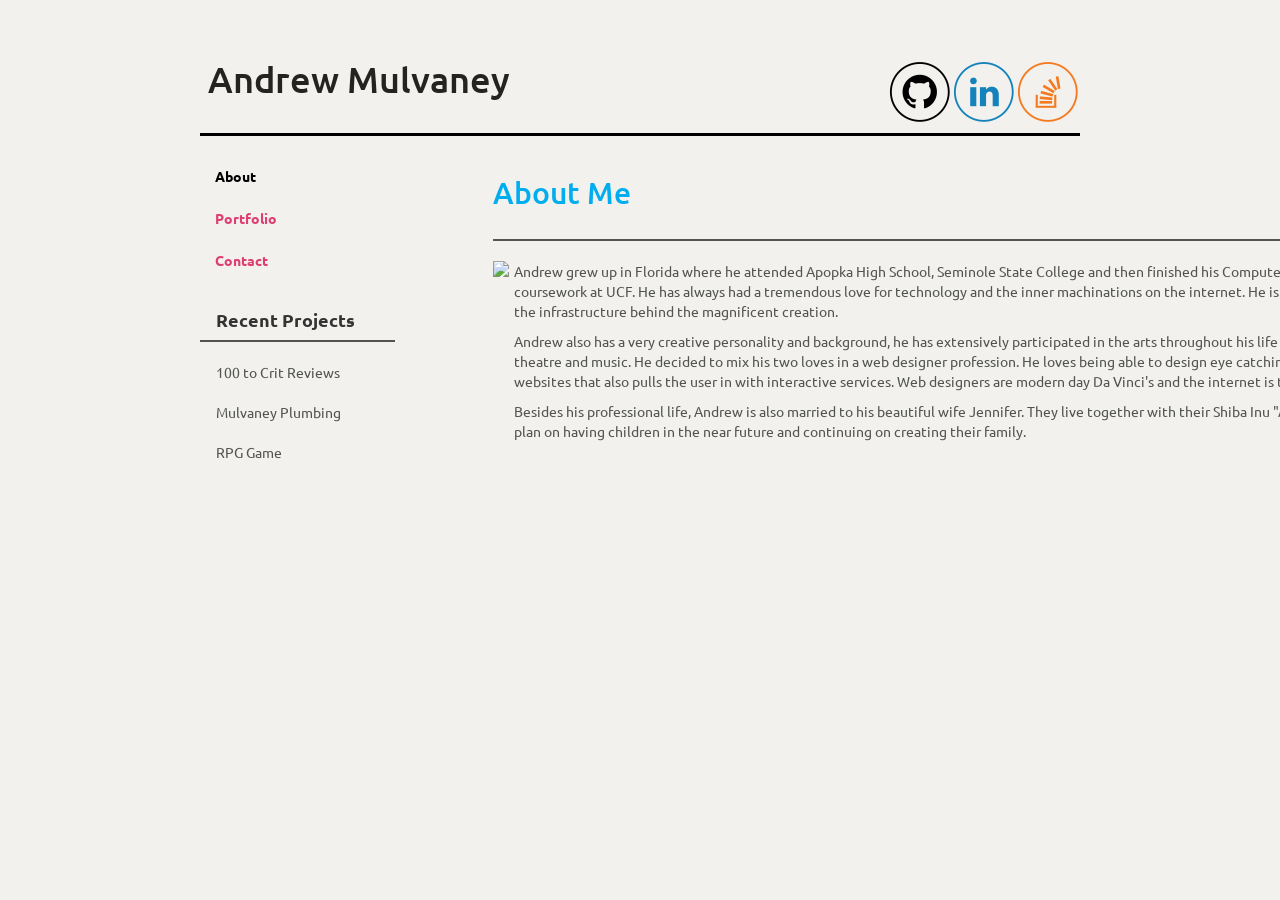
==== Bootstrap Portfolio/index.html @ 30fa821f "Bootstrap Port" ====
<!DOCTYPE html>

<html>

<head>

	<title>Mulvaney Portfolio</title>

	<!-- Bootstrap V 3.3.7 -->
	<link rel="stylesheet" href="https://maxcdn.bootstrapcdn.com/bootstrap/3.3.7/css/bootstrap.min.css" integrity="sha384-BVYiiSIFeK1dGmJRAkycuHAHRg32OmUcww7on3RYdg4Va+PmSTsz/K68vbdEjh4u" crossorigin="anonymous">

	<link href="https://fonts.googleapis.com/css?family=Ubuntu" rel="stylesheet">

	<link rel="stylesheet" type="text/css" href="style.css">

</head>

<body>

	<header>
		<div class="page-header">
			<div class="containter">
				<div class="row">
					<div class="col-md-12">
  						<h1 class="heading">&nbsp;Andrew Mulvaney
  					
						<!-- Stackoverflow Icon and Link -->
  						<a href="https://stackoverflow.com/users/8904124/ajmulv9878"><img height="64px" src="images/stackoverflow.png" align="right"></a>


  						<!-- LinkedIn Icon and Link -->
  						<a href="https://www.linkedin.com/in/ajmulv/"><img height="64px" src="images/linkedin.png" align="right"></a>

  						<!-- Github Icon and Link -->
  						<a href="https://github.com/AJMulv9878"><img height="64px" src="images/github.png" align="right"></a>
  						</h1>
  					</div>
  				</div>
  			</div>
  		</div>
  	</header>

  	<div class="container">
  		<div class="row">
  			<div class="col-md-2">
  				<div class="row">
  					<!-- Nav Column on left of screen -->
  					<nav>
  						<ul class="nav nav-pills nav-stacked">
 							<li role="presentation"><a href="index.html" id="current">About</a></li>
 							<li role="presentation"><a href="portfolio.html" id="inactive">Portfolio</a></li>
 							<li role="presentation"><a href="contact.html" id="inactive">Contact</a></li>
						</ul>
					</nav>
				</div>

				<br>

				<div class="row" id="Recent">
					<h4>Recent Projects</h4>
					<div id="tester">&nbsp;</div>
					<ul id="projectList">
						<li><a href="#" class="lifont">100 to Crit Reviews</a></li>
						<br>
						<li><a href="#" class="lifont">Mulvaney Plumbing</a></li>
						<br>
						<li><a href="#" class="lifont">RPG Game</a></li>
					</ul>
				</div>
			</div>

			<div class="col-md-1"></div>

			<div class="col-md-9" id="test">
				<div class="row">
					<!--<div class="col-md-3" align=>-->
						<h2>About Me</h2>
					<!--</div>-->
				</div>

				

				<br>
				
				<div class ="row" id="body">
				
				<div id="tester">&nbsp;</div>

					<img src="images/AMJS.jpg" id="personal">

					<p>Andrew grew up in Florida where he attended Apopka High School, Seminole State College and then finished his Computer Science coursework at UCF. He has always had a tremendous love for technology and the inner machinations on the internet. He is fascinated by the infrastructure behind the magnificent creation.</p>

      				<p>Andrew also has a very creative personality and background, he has extensively participated in the arts throughout his life including theatre and music. He decided to mix his two loves in a web designer profession. He loves being able to design eye catching modern websites that also pulls the user in with interactive services. Web designers are modern day Da Vinci's and the internet is their Louvre.</p>

    				<p>Besides his professional life, Andrew is also married to his beautiful wife Jennifer. They live together with their Shiba Inu "Ares", they plan on having children in the near future and continuing on creating their family.</p>
					
				</div>
			</div>
		</div>
	</div>

</body>

</html>
---- Bootstrap Portfolio/style.css ----
body {
	margin-left: 200px;
	margin-right: 200px;
	min-width: 640px;
	background-color: #f2f1ed;
	font-family: 'Ubuntu', sans-serif;
}

#current {
	color: black;
	font-weight: 600;
}

#projectList {
	list-style: none;
	padding: 0;
	background-color: ;
	padding-left: 16px;
	color: #525453;

}


#message {
	height: 150px;
	width: 150px;
}

.page-header {
	border-bottom: 3px solid black;
	color: #242321;
}

#tester {
	border-top: 2px solid #525453;
}

p {
	color: #525453;
}

h2 {
	color: #00adef;
}

.index-pic {
	float: left;
	padding-right: 10px;
}

#inactive {
	color: #dd3e74;
	font-weight: bold;
}

#port2 {
	color: #525453;
}

#port1 {
	color: #525453;
}

.btn-primary {
	background-color: #dd3e74;
	border-color: #dd3e74;
}

form {
	color: #525453;
}

h4 {
	padding-left: 16px;
	font-weight: bold;	
}

.lifont {
	color: #525453;
}

#personal {
	height: 200px;
	float: left;
	padding-right: 5px;
}
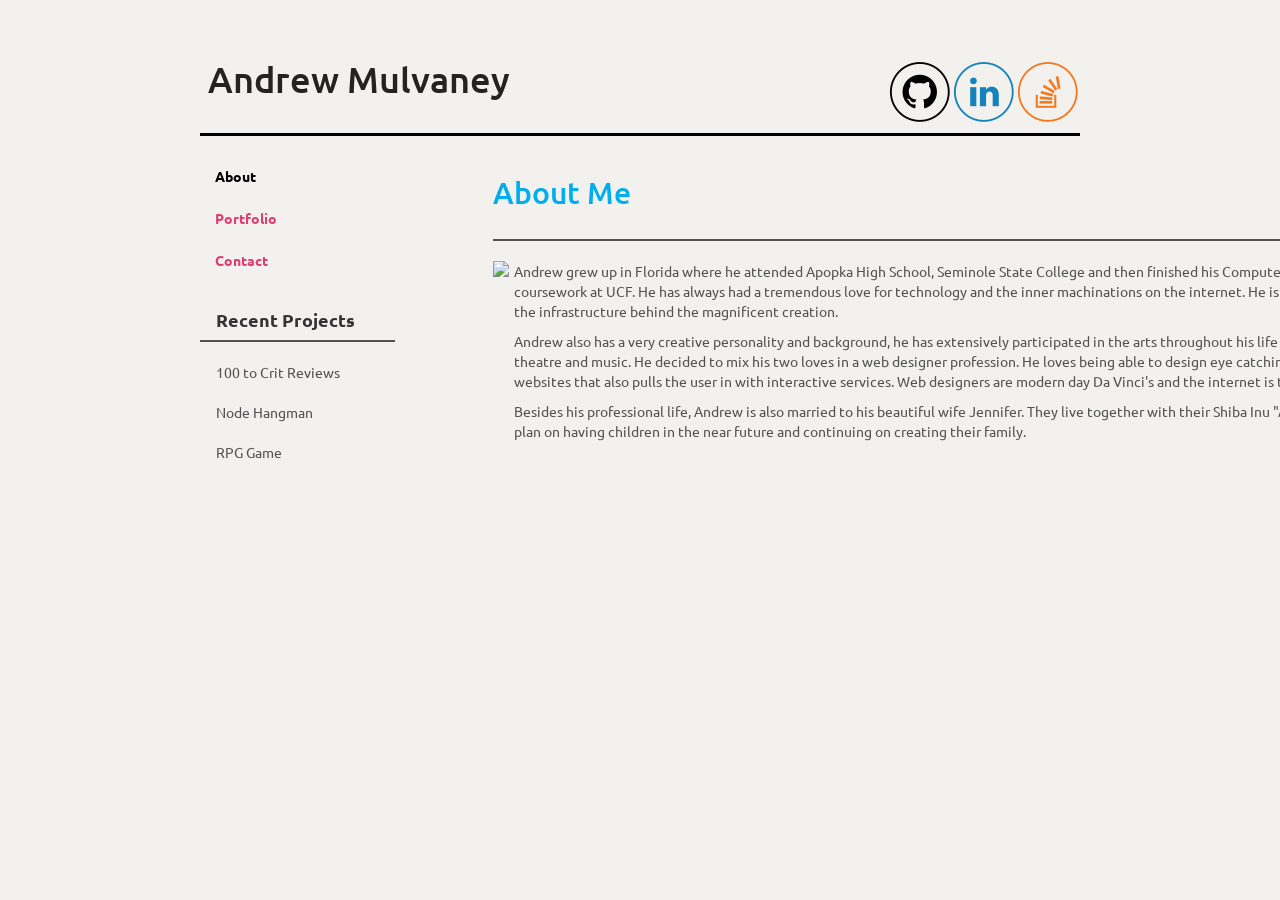
==== commit 5c53ba66: "added node hangman to portfolio" ====
--- a/Bootstrap Portfolio/index.html
+++ b/Bootstrap Portfolio/index.html
@@ -62,7 +62,7 @@
 					<ul id="projectList">
 						<li><a href="#" class="lifont">100 to Crit Reviews</a></li>
 						<br>
-						<li><a href="#" class="lifont">Mulvaney Plumbing</a></li>
+						<li><a href="https://github.com/AJMulv9878/node_hangman" class="lifont">Node Hangman</a></li>
 						<br>
 						<li><a href="#" class="lifont">RPG Game</a></li>
 					</ul>
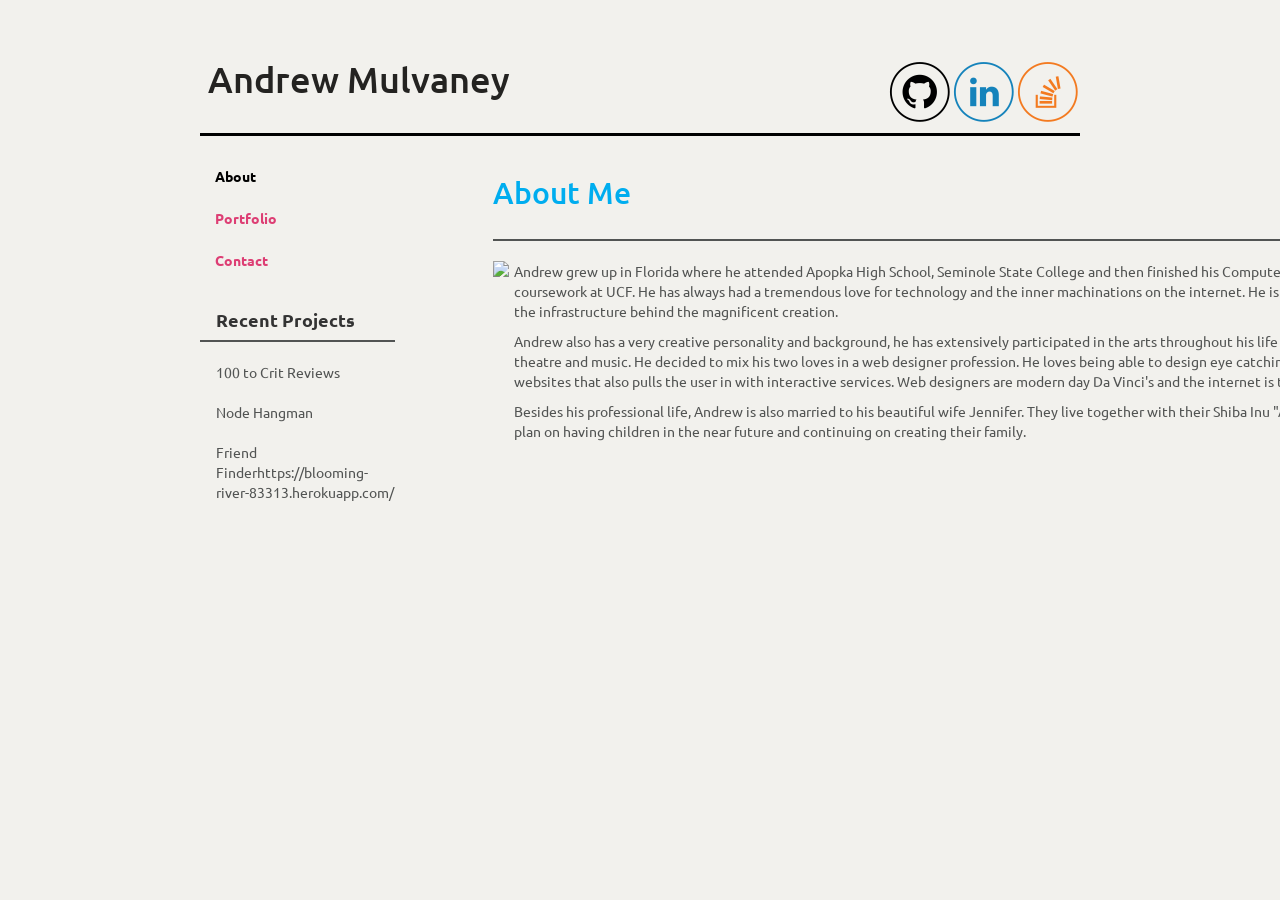
==== commit 05b40071: "Friend Finder added" ====
--- a/Bootstrap Portfolio/index.html
+++ b/Bootstrap Portfolio/index.html
@@ -64,7 +64,7 @@
 						<br>
 						<li><a href="https://github.com/AJMulv9878/node_hangman" class="lifont">Node Hangman</a></li>
 						<br>
-						<li><a href="#" class="lifont">RPG Game</a></li>
+						<li><a href="#" class="lifont">Friend Finder</a>https://blooming-river-83313.herokuapp.com/</li>
 					</ul>
 				</div>
 			</div>
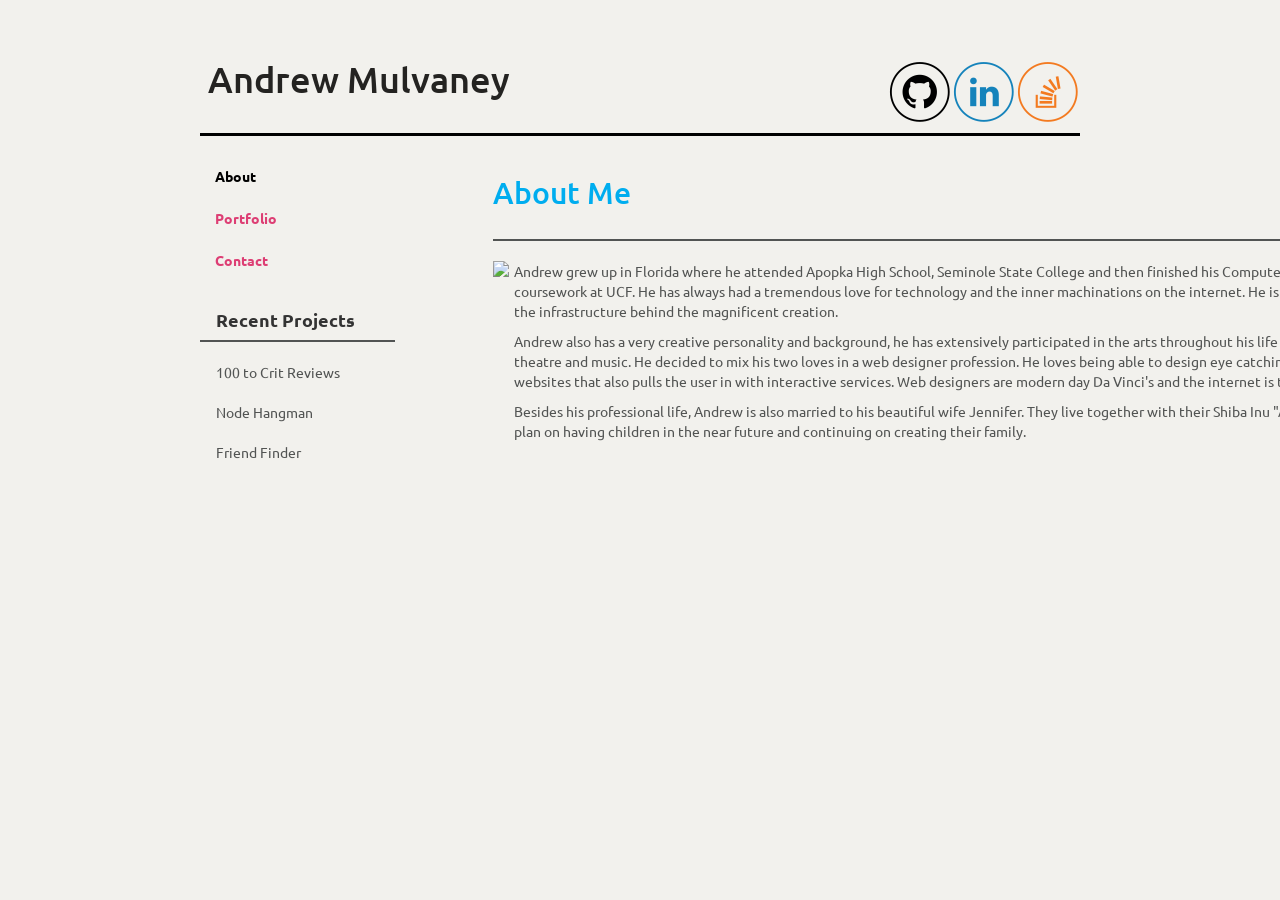
==== commit 95e3ea9c: "fix" ====
--- a/Bootstrap Portfolio/index.html
+++ b/Bootstrap Portfolio/index.html
@@ -64,7 +64,7 @@
 						<br>
 						<li><a href="https://github.com/AJMulv9878/node_hangman" class="lifont">Node Hangman</a></li>
 						<br>
-						<li><a href="#" class="lifont">Friend Finder</a>https://blooming-river-83313.herokuapp.com/</li>
+						<li><a href="https://blooming-river-83313.herokuapp.com/" class="lifont">Friend Finder</a></li>
 					</ul>
 				</div>
 			</div>
